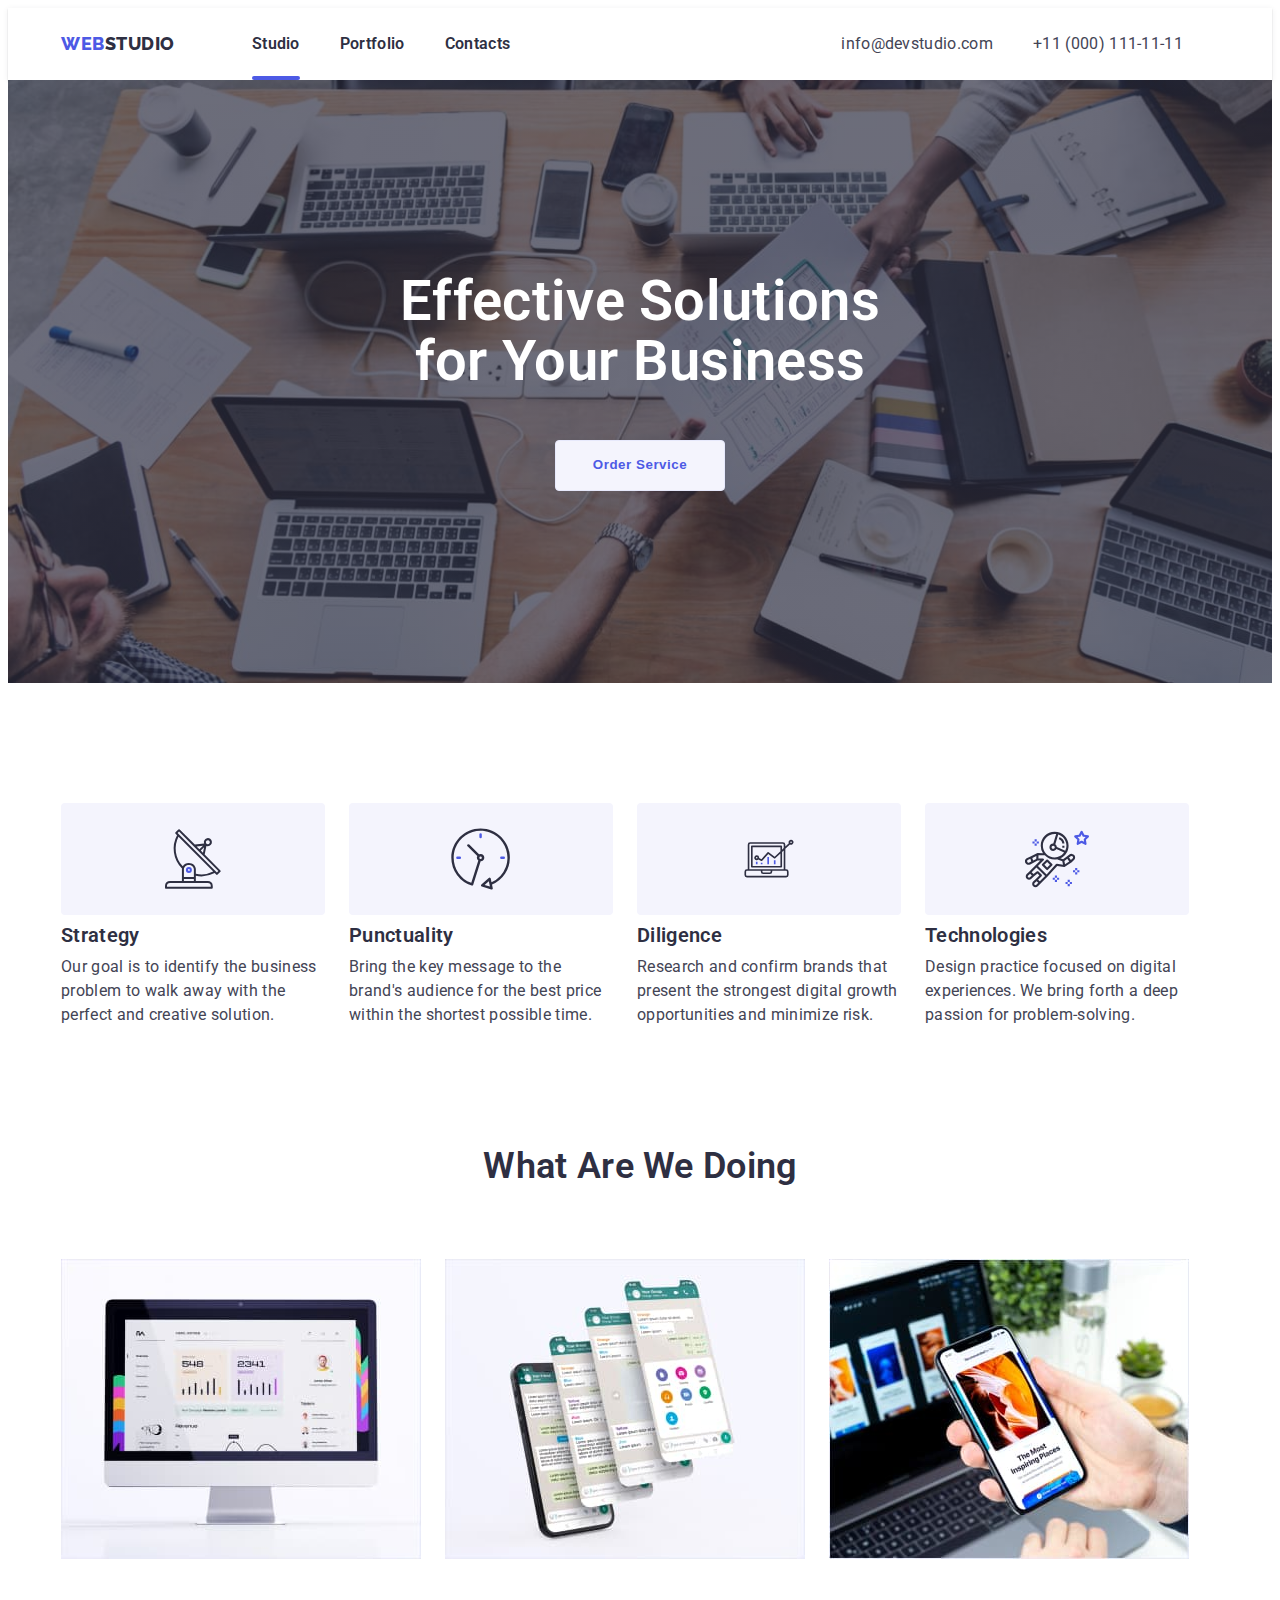
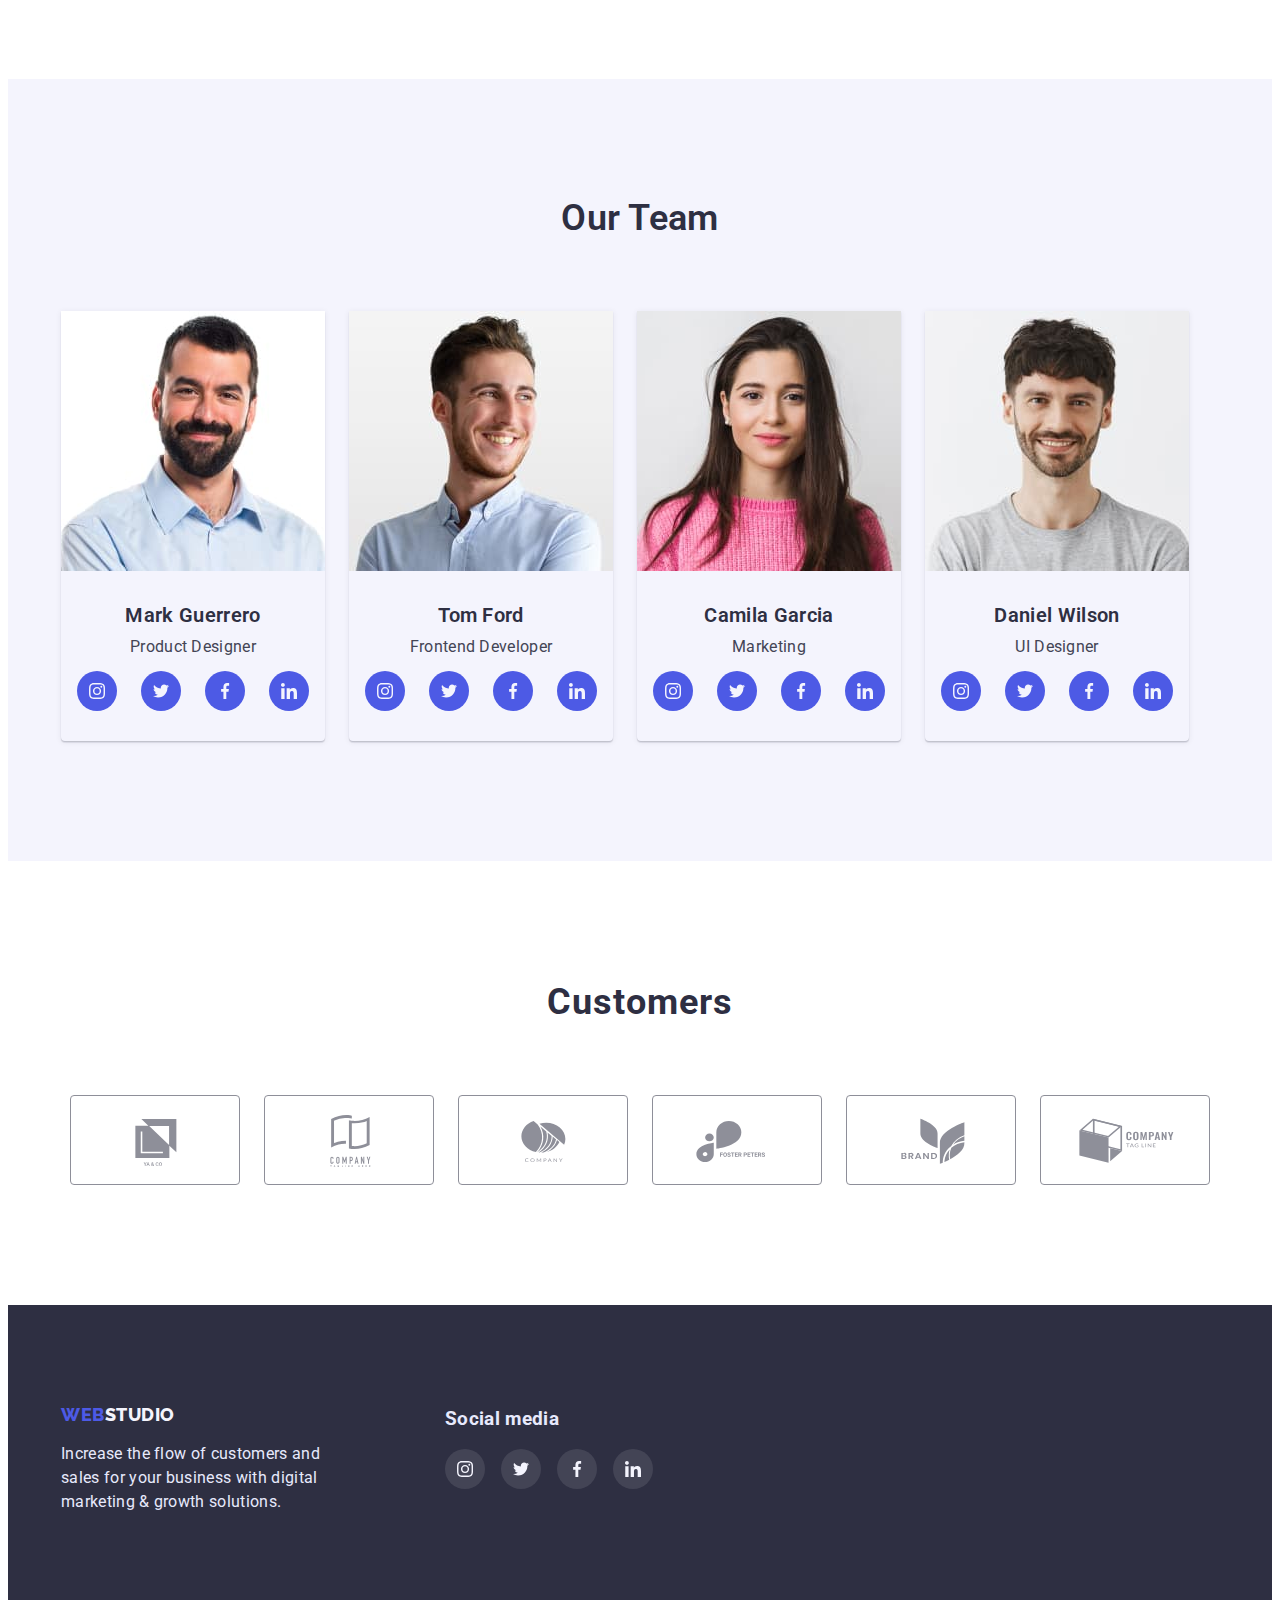
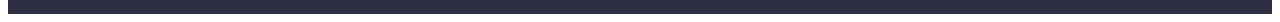
==== index.html @ f709241f "Добавил анимацию" ====
<!DOCTYPE html>
<html lang="en">

<head>
	<meta charset="UTF-8">
	<meta http-equiv="X-UA-Compatible" content="IE=edge">
	<meta name="viewport" content="width=device-width, initial-scale=1.0">
	<link rel="preconnect" href="https://fonts.googleapis.com">
	<link rel="preconnect" href="https://fonts.gstatic.com" crossorigin>
	<link href="https://fonts.googleapis.com/css2?family=Raleway:wght@700&family=Roboto:wght@400;500;700;900&display=swap"
		rel="stylesheet">
	<link rel="stylesheet" href="https://cdnjs.cloudflare.com/ajax/libs/modern-normalize/1.1.0/modern-normalize.min.css"
		integrity="sha512-wpPYUAdjBVSE4KJnH1VR1HeZfpl1ub8YT/NKx4PuQ5NmX2tKuGu6U/JRp5y+Y8XG2tV+wKQpNHVUX03MfMFn9Q=="
		crossorigin="anonymous" referrerpolicy="no-referrer">
	<link rel="stylesheet" href="./css/styles.css">
	<title>Студія</title>
</head>

<body>

	<!-- Навигация -->
	<header class="page-header">
		<div class="container flex">
			<nav class="page-nav flex">
				<a href="./index.html" class="logo"><span>Web</span>Studio</a>
				<ul class="nav-items flex">
					<li class="item">
						<a href="./index.html" class="link current">Studio</a>
					</li>
					<li class="item">
						<a href="./portfolio.html" class="link">Portfolio</a>
					</li>
					<li class="item">
						<a href="" class="link">Contacts</a>
					</li>
				</ul>
			</nav>
			<ul class="menu-contacts flex">
				<li class="item">
					<a href="mailto:info@devstudio.com" class="link">info@devstudio.com</a>
				</li>
				<li class="item">
					<a href="tel:+110001111111" class="link">+11 (000) 111-11-11</a>
				</li>
			</ul>
		</div>
	</header>

	<main>
		<!-- Герой -->
		<div class="page-hero">
			<section class="hero container">
				<h1 class="heading">Effective Solutions for Your Business</h1>
				<button class="button" type="button">Order Service</button>
			</section>
		</div>

		<!-- Наши цели -->
		<section class="features-desc section">
			<div class="features-desc container">
				<ul class="features-list flex">
					<li class="item">
						<div class="feature-icon">
							<svg width="59.72" height="64">
								<use href="./images/icons.svg#icon-antenna"></use>
							</svg>
						</div>
						<h3 class="title">Strategy</h3>
						<p class="text">Our goal is to identify the business
							problem to walk away with the perfect and creative solution.</p>
					</li>
					<li class="item">
						<div class="feature-icon">
							<svg width="61.22" height="64">
								<use href="./images/icons.svg#icon-clock"></use>
							</svg>
						</div>
						<h3 class="title">Punctuality</h3>
						<p class="text">Bring the key message to the brand's audience for the best price within the shortest
							possible
							time.</p>
					</li>
					<li class="item">
						<div class="feature-icon">
							<svg width="64" height="49.09">
								<use href="./images/icons.svg#icon-diagram"></use>
							</svg>
						</div>
						<h3 class="title">Diligence</h3>
						<p class="text">Research and confirm brands that present the strongest digital growth opportunities and
							minimize risk.</p>
					</li>
					<li class="item">
						<div class="feature-icon">
							<svg width="64" height="64">
								<use href="./images/icons.svg#icon-astronaut"></use>
							</svg>
						</div>
						<h3 class="title">Technologies</h3>
						<p class="text">Design practice focused on digital experiences. We bring forth a deep passion for
							problem-solving.</p>
					</li>
				</ul>
			</div>
		</section>

		<!-- Что мы делаем -->
		<section class="features-examples section">
			<div class="features-examples container">
				<h2 class="heading">What Are We Doing</h2>
				<ul class="examples-list flex">
					<li class="item">
						<img src="./images/monitor.jpg" class="image" width="360" alt="monitor">
					</li>
					<li class="item">
						<img src="./images/layers.jpg" class="image" width="360" alt="layers">
					</li>
					<li class="item">
						<img src="./images/phone.jpg" class="image" width="360" alt="phone">
					</li>
				</ul>
			</div>
		</section>

		<!-- Наша команда -->
		<section class="team-cards section">
			<div class="team-cards container">
				<h2 class="heading">Our Team</h2>
				<ul class="team-list flex">
					<li class="item">
						<img src="./images/markguerrero.jpg" class="image" width="264" alt="Mark Guerrero">
						<div class="team-list block">
							<h3 class="title">Mark Guerrero</h3>
							<p class="text">Product Designer</p>
							<div class="social-icons">
								<ul class="list">
									<li class="item">
										<a class="link" href="">
											<svg class="icon">
												<use href="./images/icons.svg#icon-instagram"></use>
											</svg>
										</a>
									</li>
									<li class="item">
										<a class="link" href="">
											<svg class="icon">
												<use href="./images/icons.svg#icon-twitter"></use>
											</svg>
										</a>
									</li>
									<li class="item">
										<a class="link" href="">
											<svg class="icon">
												<use href="./images/icons.svg#icon-facebook"></use>
											</svg>
										</a>
									</li>
									<li class="item">
										<a class="link" href="">
											<svg class="icon">
												<use href="./images/icons.svg#icon-linkedin"></use>
											</svg>
										</a>
									</li>
								</ul>
							</div>
						</div>
					</li>
					<li class="item">
						<img src="./images/tomford.jpg" class="image" width="264" alt="Tom Ford">
						<div class="team-list block">
							<h3 class="title">Tom Ford</h3>
							<p class="text">Frontend Developer</p>
							<div class="social-icons">
								<ul class="list">
									<li class="item">
										<a class="link" href="">
											<svg class="icon">
												<use href="./images/icons.svg#icon-instagram"></use>
											</svg>
										</a>
									</li>
									<li class="item">
										<a class="link" href="">
											<svg class="icon">
												<use href="./images/icons.svg#icon-twitter"></use>
											</svg>
										</a>
									</li>
									<li class="item">
										<a class="link" href="">
											<svg class="icon">
												<use href="./images/icons.svg#icon-facebook"></use>
											</svg>
										</a>
									</li>
									<li class="item">
										<a class="link" href="">
											<svg class="icon">
												<use href="./images/icons.svg#icon-linkedin"></use>
											</svg>
										</a>
									</li>
								</ul>
							</div>
						</div>
					<li class="item">
						<img src="./images/camilagarcia.jpg" class="image" width="264" alt="Camila Garcia">
						<div class="team-list block">
							<h3 class="title">Camila Garcia</h3>
							<p class="text">Marketing</p>
							<div class="social-icons">
								<ul class="list">
									<li class="item">
										<a class="link" href="">
											<svg class="icon">
												<use href="./images/icons.svg#icon-instagram"></use>
											</svg>
										</a>
									</li>
									<li class="item">
										<a class="link" href="">
											<svg class="icon">
												<use href="./images/icons.svg#icon-twitter"></use>
											</svg>
										</a>
									</li>
									<li class="item">
										<a class="link" href="">
											<svg class="icon">
												<use href="./images/icons.svg#icon-facebook"></use>
											</svg>
										</a>
									</li>
									<li class="item">
										<a class="link" href="">
											<svg class="icon">
												<use href="./images/icons.svg#icon-linkedin"></use>
											</svg>
										</a>
									</li>
								</ul>
							</div>
						</div>
					<li class="item">
						<img src="./images/danielwilson.jpg" class="image" width="264" alt="Daniel Wilson">
						<div class="team-list block">
							<h3 class="title">Daniel Wilson</h3>
							<p class="text">UI Designer</p>
							<div class="social-icons">
								<ul class="list">
									<li class="item">
										<a class="link" href="">
											<svg class="icon">
												<use href="./images/icons.svg#icon-instagram"></use>
											</svg>
										</a>
									</li>
									<li class="item">
										<a class="link" href="">
											<svg class="icon">
												<use href="./images/icons.svg#icon-twitter"></use>
											</svg>
										</a>
									</li>
									<li class="item">
										<a class="link" href="">
											<svg class="icon">
												<use href="./images/icons.svg#icon-facebook"></use>
											</svg>
										</a>
									</li>
									<li class="item">
										<a class="link" href="">
											<svg class="icon">
												<use href="./images/icons.svg#icon-linkedin"></use>
											</svg>
										</a>
									</li>
								</ul>
							</div>
						</div>
				</ul>
			</div>
		</section>
		<section class="customers section">
			<div class="customers container">
				<h2 class="heading">Customers</h2>
				<ul class="list">
					<li class="item">
						<a class="link" href="">
							<svg class="icon" width="104" height="56">
								<use href="./images/icons.svg#icon-client1"></use>
							</svg>
						</a>
					</li>
					<li class="item">
						<a class="link" href="">
							<svg class="icon" width="104" height="56">
								<use href="./images/icons.svg#icon-client2"></use>
							</svg>
						</a>
					</li>
					<li class="item">
						<a class="link" href="">
							<svg class="icon" width="104" height="56">
								<use href="./images/icons.svg#icon-client3"></use>
							</svg>
						</a>
					</li>
					<li class="item">
						<a class="link" href="">
							<svg class="icon" width="104" height="56">
								<use href="./images/icons.svg#icon-client4"></use>
							</svg>
						</a>
					</li>
					<li class="item">
						<a class="link" href="">
							<svg class="icon" width="104" height="56">
								<use href="./images/icons.svg#icon-client5"></use>
							</svg>
						</a>
					</li>
					<li class="item">
						<a class="link" href="">
							<svg class="icon" width="104" height="56">
								<use href="./images/icons.svg#icon-client6"></use>
							</svg>
						</a>
					</li>
				</ul>
			</div>
		</section>
	</main>

	<!-- Подвал -->
	<footer class="page-footer section">
		<div class="page-footer container">
			<div class="flex">
				<div class="logo-block">
					<a href="" class="logo footer"><span>Web</span>Studio</a>
					<p class="text footer">Increase the flow of customers and sales for your business with digital marketing &
						growth
						solutions.</p>
				</div>
				<div class="social-icons footer">
					<h3 class="title">Social media</h3>
					<ul class="list">
						<li class="item">
							<a class="link" href="">
								<svg class="icon">
									<use href="./images/icons.svg#icon-instagram"></use>
								</svg>
							</a>
						</li>
						<li class="item">
							<a class="link" href="">
								<svg class="icon">
									<use href="./images/icons.svg#icon-twitter"></use>
								</svg>
							</a>
						</li>
						<li class="item">
							<a class="link" href="">
								<svg class="icon">
									<use href="./images/icons.svg#icon-facebook"></use>
								</svg>
							</a>
						</li>
						<li class="item">
							<a class="link" href="">
								<svg class="icon">
									<use href="./images/icons.svg#icon-linkedin"></use>
								</svg>
							</a>
						</li>
					</ul>
				</div>
			</div>
		</div>
	</footer>
</body>

</html>
---- css/styles.css ----
/* Переменные */
:root {
	--brand-color: #4D5AE5;
	--heading-color: #2E2F42;
	--body-color: #434455;
	--raleway: 'Raleway', sans-serif;
	--roboto: 'Roboto', sans-serif;
}

body {
	color: var(--heading-color);
	font-family: var(--roboto);
	font-size: 16px;
	letter-spacing: 0.02em;
}

h1,
h2,
h3,
h4,
h5,
h6,
ul,
p {
	margin-top: 0;
	margin-bottom: 0;
}

a {
	text-decoration: none;
}

ul {
	list-style: none;
	padding: 0;
}

.container {
	width: 1158px;
	padding: 0 15px;
	margin: 0 auto;
	align-items: center;
}

.flex {
	display: flex;
}

.section {
	padding: 120px 0;
}

/* Хедер */
.page-header {
	margin: 0 auto;
	box-shadow:
		0px 2px 1px rgba(46, 47, 66, 0.08),
		0px 1px 1px rgba(46, 47, 66, 0.16),
		0px 1px 6px rgba(46, 47, 66, 0.08);
}

/* Логотип */
.logo {
	display: block;
	padding: 24px 0;
	margin-right: 77px;
	color: var(--heading-color);
	font-family: var(--raleway);
	font-size: 18px;
	font-weight: 800;
	line-height: 1.33;
	text-transform: uppercase;
	letter-spacing: 0.03em;
}

.logo span {
	color: var(--brand-color);
}

.logo:hover,
.logo:focus,
.logo.footer:hover,
.logo.footer:focus {
	color: var(--body-color);
	transition: color 250ms cubic-bezier(0.4, 0, 0.2, 1);
}

/* Навигация */
.nav-items .link {
	position: relative;
	display: block;
	color: var(--heading-color);
	font-weight: 600;
	line-height: 1.5;
	padding: 24px 0;
}

.nav-items .item+.item {
	margin-left: 40px;
}

.link.current::after {
	content: '';
	position: absolute;
	opacity: 1;
	left: 0;
	bottom: 0;
	width: 100%;
	height: 4px;
	background-color: var(--brand-color);
	border-radius: 2px;
}

.nav-items .link:hover,
.nav-items .link:focus {
	color: var(--brand-color);
	transition: color 250ms cubic-bezier(0.4, 0, 0.2, 1);
}

/* Контакты */
.menu-contacts {
	margin-left: 331px;
}

.menu-contacts .link {
	display: block;
	color: var(--body-color);
	line-height: 1.5;
	padding: 24px 0;
}

.menu-contacts .item+.item {
	margin-left: 40px;
}

.menu-contacts .link:hover,
.menu-contacts .link:focus {
	color: var(--brand-color);
	transition: color 250ms cubic-bezier(0.4, 0, 0.2, 1);
}

/* Кнопки */
.filter-buttons .button,
.hero .button {
	color: var(--brand-color);
	background: #F4F4FD;
	border: 1px solid #E7E9FC;
	border-radius: 4px;
	font-weight: 600;
	line-height: 1.5;
	letter-spacing: 0.04em;
	cursor: pointer;
}

.hero .button {
	width: 170px;
	height: 51px;
}

.hero .button:hover,
.hero .button:focus {
	box-shadow:
		0px 1px 6px rgba(46, 47, 66, 0.08),
		0px 1px 1px rgba(46, 47, 66, 0.16),
		0px 2px 1px rgba(46, 47, 66, 0.08);
	transition: box-shadow 250ms cubic-bezier(0.4, 0, 0.2, 1);
}

.hero .button:active {
	background-color: #404BBF;
	box-shadow: 0px 4px 4px rgba(0, 0, 0, 0.15);
}

.button:hover,
.button:focus {
	color: #FFFFFF;
	border: 1px solid transparent;
	background-color: var(--brand-color);
	transition: background-color 250ms cubic-bezier(0.4, 0, 0.2, 1);
}

.filter-buttons {
	margin-bottom: 72px;
	align-items: center;
	justify-content: center;
}

.filter-buttons .button {
	padding: 12px 24px;
}

.filter-buttons .button:hover,
.filter-buttons .button:focus {
	box-shadow:
		0px 3px 1px rgba(0, 0, 0, 0.1),
		0px 2px 1px rgba(0, 0, 0, 0.08),
		0px 2px 2px rgba(0, 0, 0, 0.12);
	transition: box-shadow 250ms cubic-bezier(0.4, 0, 0.2, 1);
}

/* ЗАГОЛОВКИ */
/* H1 title*/
.hero .heading {
	color: #FFFFFF;
	font-size: 56px;
	font-weight: 600;
	line-height: 1.07;
	margin-bottom: 48px;
	width: 492px;
	margin-left: auto;
	margin-right: auto;
}

/* H2 titles */
.features-examples .heading,
.team-cards .heading {
	font-size: 36px;
	font-weight: 600;
	line-height: 1.11;
}

/* H3 titles */
.project-cards .title,
.features-desc .title,
.team-cards .title {
	color: var(--heading-color);
	font-size: 20px;
	font-weight: 600;
	line-height: 1.2;
	margin-bottom: 8px;
}

/* p text */
.project-cards .text,
.features-desc .text,
.team-cards .text {
	color: var(--body-color);
	line-height: 1.5;
	letter-spacing: 0.02em;
}

/* Наша команда */
.team-list .block {
	padding: 32px 0 30px;
}

.project-cards .block {
	padding: 32px 0;
}

.team-list>.item {
	box-shadow:
		0px 1px 6px rgba(46, 47, 66, 0.08),
		0px 1px 1px rgba(46, 47, 66, 0.16),
		0px 2px 1px rgba(46, 47, 66, 0.08);
	border-radius: 0px 0px 4px 4px;
}

.examples-list .image,
.team-list .image,
.project-cards .image {
	display: block;
}

.page-hero {
	max-width: 1600px;
	margin: 0 auto;
	background-image:
		linear-gradient(to right, #2e2f42b3, #2e2f42b3),
		url(../images/people-office.jpg);
	background-size: cover;
	background-repeat: no-repeat;
	text-align: center;
	background-color: var(--heading-color);
}

.hero.container {
	display: inherit;
	text-align: center;
	padding: 192px 0;
}

.features-list .item {
	width: 264px;
}

.features-list .item+.item,
.examples-list .item+.item,
.team-list .item+.item,
.filter-buttons .item+.item {
	margin-left: 24px;
}

/* Карточки */
.portfolio.section {
	padding: 96px 0 120px;
}

.project-cards {
	display: flex;
	flex-wrap: wrap;
}

.project-cards .image {
	max-width: 100%;
}

.project-cards .card {
	flex-basis: calc((100% - 48px) / 3);
	width: 360px;
	margin-right: 24px;
	margin-bottom: 48px;
	border: 0.5px solid #F4F4FD;
	box-shadow: 0px 1px 6px rgba(46, 47, 66, 0.08);
}

.project-cards .card:nth-child(3n) {
	margin-right: 0px;
}

.project-cards .card:nth-last-child(-n + 3) {
	margin-bottom: 0px;
}

.project-cards .title,
.project-cards .text {
	margin-left: 16px;
}

/* Временная заглушка карточки */
.project-cards .block-tmp {
	background-color: var(--brand-color);
	height: 298px;
}

.card .text-tmp {
	color: #F4F4FD;
	padding: 40px 34px 164px;
}

.project-cards .card:hover,
.project-cards .card:focus {
	border: 0.5px solid #F4F4FD;
	box-shadow:
		0px 1px 6px rgba(46, 47, 66, 0.08),
		0px 1px 1px rgba(46, 47, 66, 0.16),
		0px 2px 1px rgba(46, 47, 66, 0.08);
	transition: box-shadow 250ms cubic-bezier(0.4, 0, 0.2, 1);
}

.features-examples {
	display: inherit;
	text-align: center;
	padding-top: 0;
}

.features-examples .heading,
.team-cards .heading,
.customers .heading {
	margin-bottom: 72px;
}

.team-cards.section {
	margin: 0 auto;
	background-color: #F4F4FD;
}

.team-cards {
	display: inherit;
	text-align: center;
}

.team-cards .text {
	margin-bottom: 12px;
}

.page-footer {
	margin: 0 auto;
	background-color: var(--heading-color);
}

.page-footer.section {
	padding: 100px 0;
}

.logo.footer {
	display: block;
	width: 115px;
	padding: 0;
	color: #F4F4FD;
	line-height: 1.16;
	margin-bottom: 16px;
}

.text.footer {
	color: #E7E9FC;
	line-height: 1.5;
	width: 264px;
}

.page-footer .title {
	color: #E7E9FC;
	line-height: 1.5;
	margin-bottom: 16px;
}

.feature-icon {
	display: flex;
	width: 264px;
	height: 112px;
	margin-bottom: 8px;
	justify-content: center;
	align-items: center;
	background: #F4F4FD;
	border-radius: 4px;
}

.social-icons .list {
	display: flex;
	justify-content: center;
	align-items: center;
}

.social-icons .link {
	display: flex;
	justify-content: center;
	align-items: center;
	background: var(--brand-color);
	width: 40px;
	height: 40px;
	border-radius: 50%;
}

.social-icons .icon {
	width: 16px;
	height: 16px;
}

.social-icons .link:hover,
.social-icons .link:focus,
.social-icons.footer .link:hover,
.social-icons.footer .link:focus {
	background: #31D0AA;
	transition: background 250ms cubic-bezier(0.4, 0, 0.2, 1);
}

.customers .heading {
	font-size: 36px;
	line-height: 42px;
	text-align: center;
	letter-spacing: 0.03em;
}

.customers .list {
	display: flex;
	justify-content: center;
	align-items: center;
}

.customers .item+.item {
	margin-left: 24px;
}

.customers .link {
	display: flex;
	justify-content: center;
	align-items: center;
	width: 168px;
	height: 88px;
	border: 1px solid #8E8F99;
	border-radius: 4px;
	fill: #8E8F99;
}

.customers .link:hover,
.customers .link:focus {
	border: 1px solid var(--brand-color);
	fill: var(--brand-color);
	transition: fill 250ms cubic-bezier(0.4, 0, 0.2, 1);
}

.social-icons.footer .item+.item {
	margin-left: 16px;
}

.social-icons.footer {
	margin-left: 120px;
	width: 208px;
}

.social-icons.footer .link {
	background: rgba(255, 255, 255, 0.1);
}
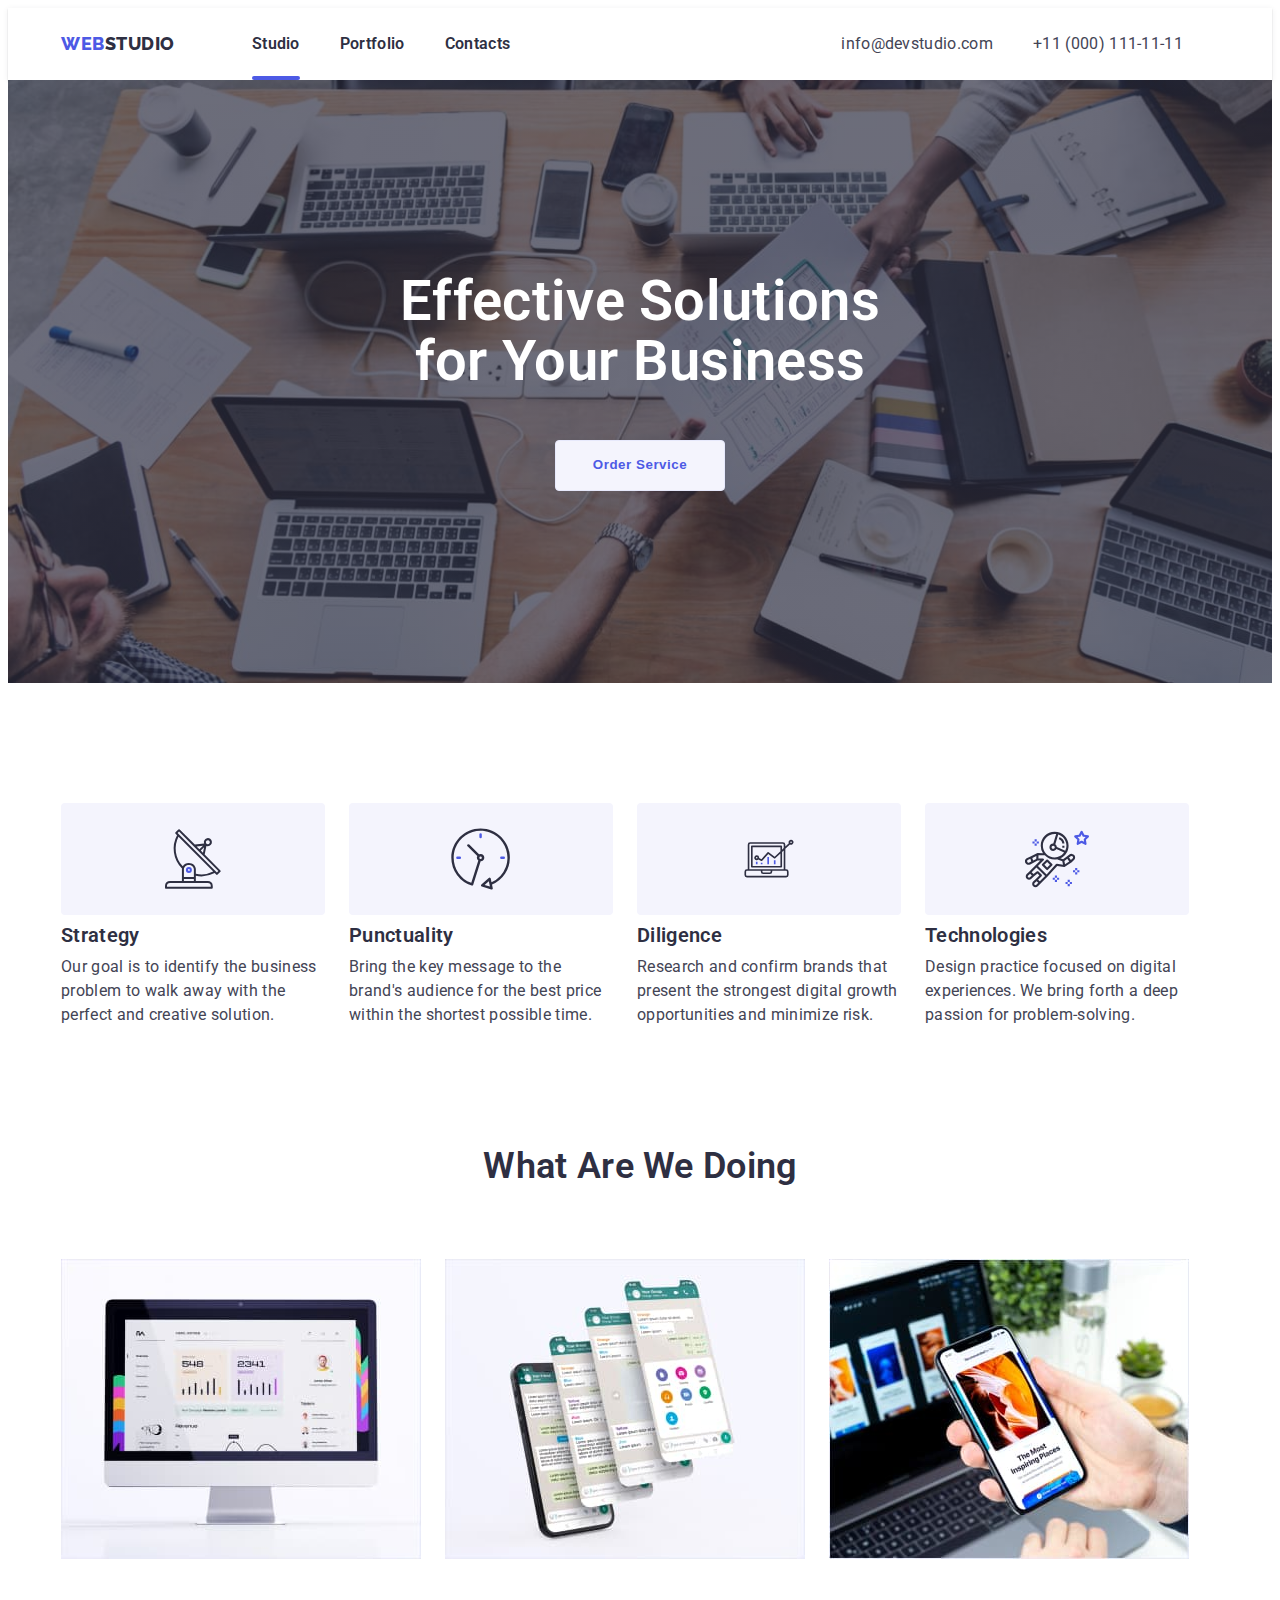
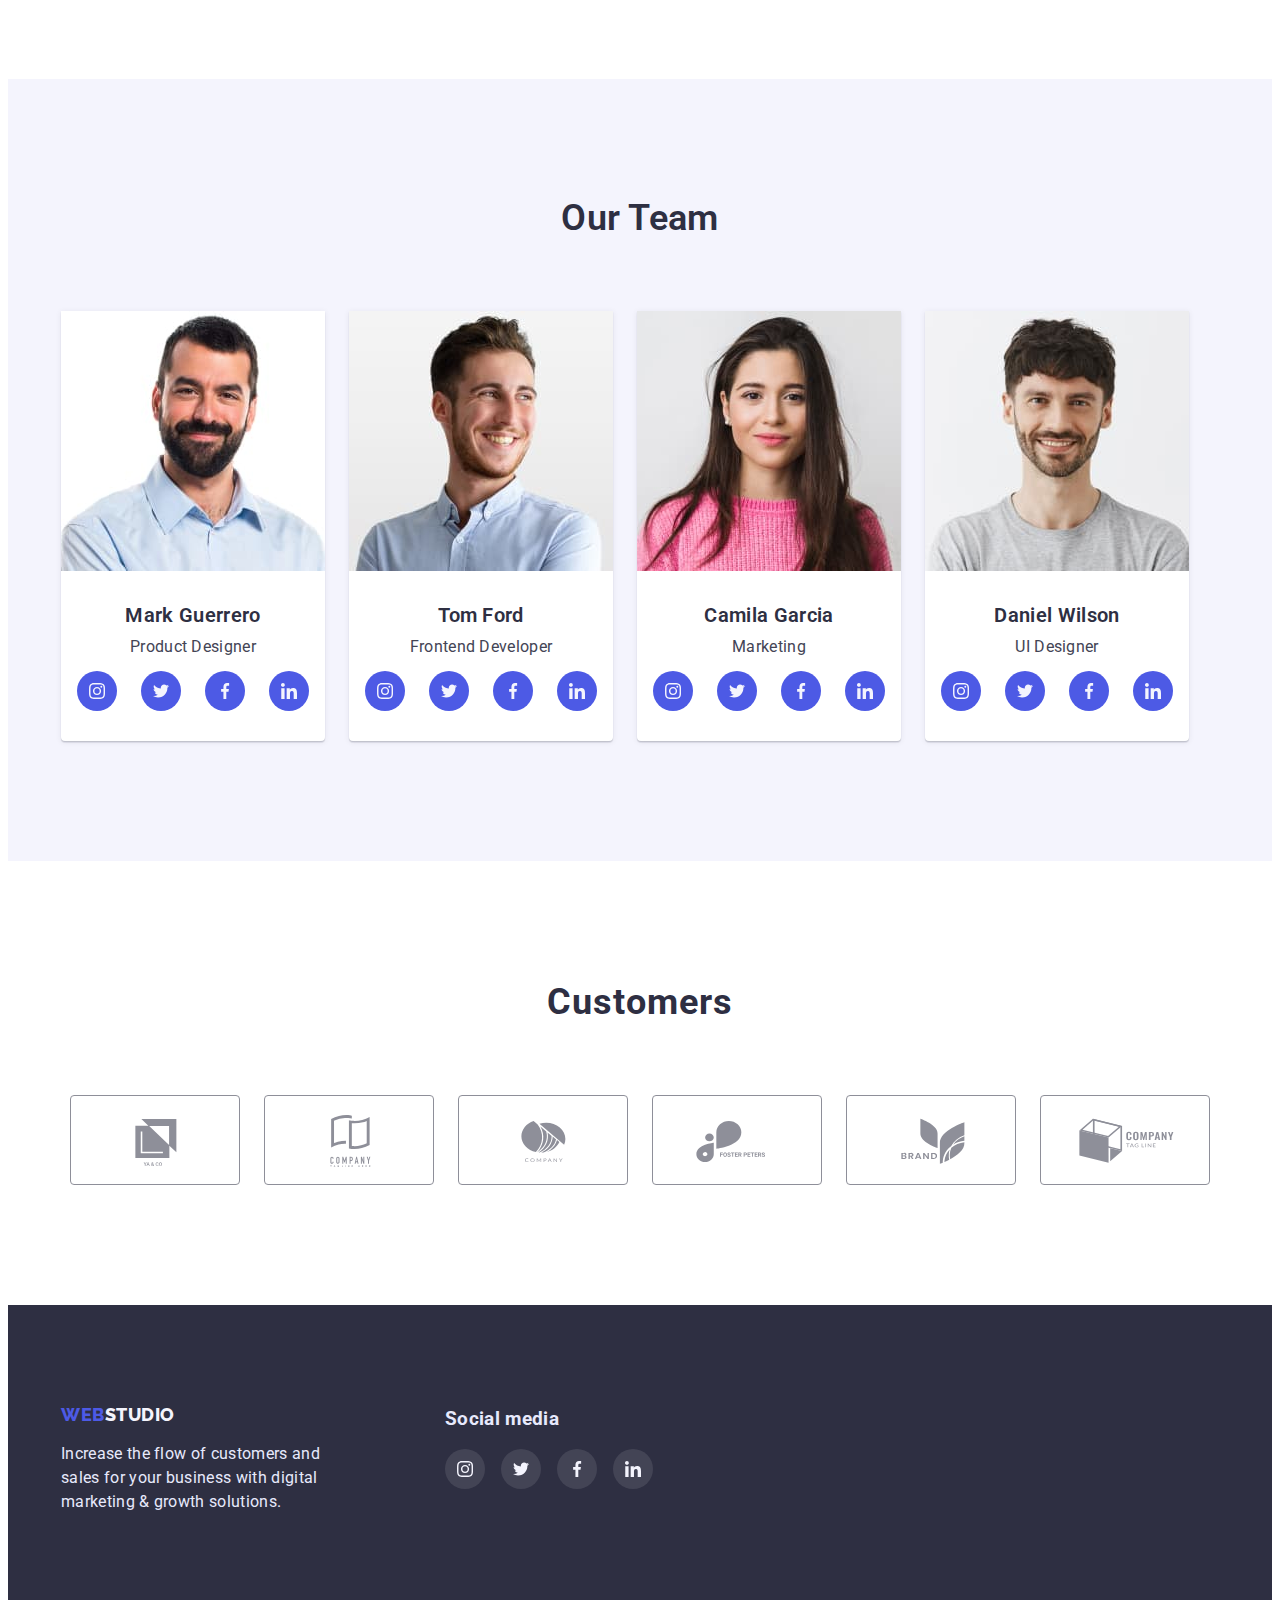
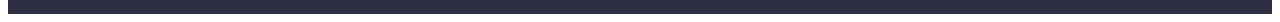
==== commit eed498d0: "Фикс анимации цвет карточек команды" ====
--- a/index.html
+++ b/index.html
@@ -20,10 +20,10 @@
 
 	<!-- Навигация -->
 	<header class="page-header">
-		<div class="container flex">
-			<nav class="page-nav flex">
+		<div class="header container">
+			<nav class="page-nav">
 				<a href="./index.html" class="logo"><span>Web</span>Studio</a>
-				<ul class="nav-items flex">
+				<ul class="nav-items">
 					<li class="item">
 						<a href="./index.html" class="link current">Studio</a>
 					</li>
@@ -35,7 +35,7 @@
 					</li>
 				</ul>
 			</nav>
-			<ul class="menu-contacts flex">
+			<ul class="menu-contacts">
 				<li class="item">
 					<a href="mailto:info@devstudio.com" class="link">info@devstudio.com</a>
 				</li>
@@ -51,14 +51,14 @@
 		<div class="page-hero">
 			<section class="hero container">
 				<h1 class="heading">Effective Solutions for Your Business</h1>
-				<button class="button" type="button">Order Service</button>
+				<button data-modal-open class="button" type="button">Order Service</button>
 			</section>
 		</div>
 
 		<!-- Наши цели -->
 		<section class="features-desc section">
 			<div class="features-desc container">
-				<ul class="features-list flex">
+				<ul class="features-list">
 					<li class="item">
 						<div class="feature-icon">
 							<svg width="59.72" height="64">
@@ -108,7 +108,7 @@
 		<section class="features-examples section">
 			<div class="features-examples container">
 				<h2 class="heading">What Are We Doing</h2>
-				<ul class="examples-list flex">
+				<ul class="examples-list">
 					<li class="item">
 						<img src="./images/monitor.jpg" class="image" width="360" alt="monitor">
 					</li>
@@ -126,7 +126,7 @@
 		<section class="team-cards section">
 			<div class="team-cards container">
 				<h2 class="heading">Our Team</h2>
-				<ul class="team-list flex">
+				<ul class="team-list">
 					<li class="item">
 						<img src="./images/markguerrero.jpg" class="image" width="264" alt="Mark Guerrero">
 						<div class="team-list block">
@@ -337,7 +337,7 @@
 	<!-- Подвал -->
 	<footer class="page-footer section">
 		<div class="page-footer container">
-			<div class="flex">
+			<div class="footer-content">
 				<div class="logo-block">
 					<a href="" class="logo footer"><span>Web</span>Studio</a>
 					<p class="text footer">Increase the flow of customers and sales for your business with digital marketing &
@@ -380,6 +380,17 @@
 			</div>
 		</div>
 	</footer>
+
+	<div class="backdrop is-hidden" data-modal>
+		<div class="modal">
+			<button data-modal-close class="button" type="button">
+				<svg class="icon" width="8" height="8">
+					<use href="./images/icons.svg#icon-close"></use>
+				</svg>
+			</button>
+		</div>
+	</div>
+	<script src="./js/modal.js"></script>
 </body>
 
 </html>--- a/css/styles.css
+++ b/css/styles.css
@@ -42,21 +42,12 @@
 	align-items: center;
 }
 
-.flex {
+.footer-content {
 	display: flex;
 }
 
 .section {
 	padding: 120px 0;
-}
-
-/* Хедер */
-.page-header {
-	margin: 0 auto;
-	box-shadow:
-		0px 2px 1px rgba(46, 47, 66, 0.08),
-		0px 1px 1px rgba(46, 47, 66, 0.16),
-		0px 1px 6px rgba(46, 47, 66, 0.08);
 }
 
 /* Логотип */
@@ -71,6 +62,7 @@
 	line-height: 1.33;
 	text-transform: uppercase;
 	letter-spacing: 0.03em;
+	transition: color 250ms cubic-bezier(0.4, 0, 0.2, 1);
 }
 
 .logo span {
@@ -82,10 +74,30 @@
 .logo.footer:hover,
 .logo.footer:focus {
 	color: var(--body-color);
-	transition: color 250ms cubic-bezier(0.4, 0, 0.2, 1);
+}
+
+/* Хедер */
+.page-header {
+	margin: 0 auto;
+	box-shadow:
+		0px 2px 1px rgba(46, 47, 66, 0.08),
+		0px 1px 1px rgba(46, 47, 66, 0.16),
+		0px 1px 6px rgba(46, 47, 66, 0.08);
+}
+
+.header.container {
+	display: flex;
 }
 
 /* Навигация */
+.page-nav {
+	display: flex;
+}
+
+.nav-items {
+	display: flex;
+}
+
 .nav-items .link {
 	position: relative;
 	display: block;
@@ -93,6 +105,7 @@
 	font-weight: 600;
 	line-height: 1.5;
 	padding: 24px 0;
+	transition: color 250ms cubic-bezier(0.4, 0, 0.2, 1);
 }
 
 .nav-items .item+.item {
@@ -114,11 +127,11 @@
 .nav-items .link:hover,
 .nav-items .link:focus {
 	color: var(--brand-color);
-	transition: color 250ms cubic-bezier(0.4, 0, 0.2, 1);
 }
 
 /* Контакты */
 .menu-contacts {
+	display: flex;
 	margin-left: 331px;
 }
 
@@ -127,6 +140,7 @@
 	color: var(--body-color);
 	line-height: 1.5;
 	padding: 24px 0;
+	transition: color 250ms cubic-bezier(0.4, 0, 0.2, 1);
 }
 
 .menu-contacts .item+.item {
@@ -136,7 +150,6 @@
 .menu-contacts .link:hover,
 .menu-contacts .link:focus {
 	color: var(--brand-color);
-	transition: color 250ms cubic-bezier(0.4, 0, 0.2, 1);
 }
 
 /* Кнопки */
@@ -155,6 +168,11 @@
 .hero .button {
 	width: 170px;
 	height: 51px;
+	transition:
+		border 250ms cubic-bezier(0.4, 0, 0.2, 1),
+		color 250ms cubic-bezier(0.4, 0, 0.2, 1),
+		box-shadow 250ms cubic-bezier(0.4, 0, 0.2, 1),
+		background 250ms cubic-bezier(0.4, 0, 0.2, 1);
 }
 
 .hero .button:hover,
@@ -163,11 +181,10 @@
 		0px 1px 6px rgba(46, 47, 66, 0.08),
 		0px 1px 1px rgba(46, 47, 66, 0.16),
 		0px 2px 1px rgba(46, 47, 66, 0.08);
-	transition: box-shadow 250ms cubic-bezier(0.4, 0, 0.2, 1);
 }
 
 .hero .button:active {
-	background-color: #404BBF;
+	background: #404BBF;
 	box-shadow: 0px 4px 4px rgba(0, 0, 0, 0.15);
 }
 
@@ -175,11 +192,11 @@
 .button:focus {
 	color: #FFFFFF;
 	border: 1px solid transparent;
-	background-color: var(--brand-color);
-	transition: background-color 250ms cubic-bezier(0.4, 0, 0.2, 1);
+	background: var(--brand-color);
 }
 
 .filter-buttons {
+	display: flex;
 	margin-bottom: 72px;
 	align-items: center;
 	justify-content: center;
@@ -187,6 +204,10 @@
 
 .filter-buttons .button {
 	padding: 12px 24px;
+	transition:
+		box-shadow 250ms cubic-bezier(0.4, 0, 0.2, 1),
+		background 250ms cubic-bezier(0.4, 0, 0.2, 1),
+		color 250ms cubic-bezier(0.4, 0, 0.2, 1);
 }
 
 .filter-buttons .button:hover,
@@ -195,7 +216,6 @@
 		0px 3px 1px rgba(0, 0, 0, 0.1),
 		0px 2px 1px rgba(0, 0, 0, 0.08),
 		0px 2px 2px rgba(0, 0, 0, 0.12);
-	transition: box-shadow 250ms cubic-bezier(0.4, 0, 0.2, 1);
 }
 
 /* ЗАГОЛОВКИ */
@@ -254,6 +274,7 @@
 		0px 1px 1px rgba(46, 47, 66, 0.16),
 		0px 2px 1px rgba(46, 47, 66, 0.08);
 	border-radius: 0px 0px 4px 4px;
+	background: #FFFFFF
 }
 
 .examples-list .image,
@@ -275,9 +296,12 @@
 }
 
 .hero.container {
-	display: inherit;
 	text-align: center;
 	padding: 192px 0;
+}
+
+.features-list {
+	display: flex;
 }
 
 .features-list .item {
@@ -299,6 +323,33 @@
 .project-cards {
 	display: flex;
 	flex-wrap: wrap;
+}
+
+/* OVERLAY */
+.img-block {
+	position: relative;
+	overflow: hidden;
+}
+
+.overlay {
+	position: absolute;
+	top: 0;
+	left: 0;
+	width: 100%;
+	height: 100%;
+	background-color: var(--brand-color);
+	transform: translateY(100%);
+	transition: transform 250ms cubic-bezier(0.4, 0, 0.2, 1);
+}
+
+.overlay>p {
+	color: #F4F4FD;
+	line-height: 1.5;
+	padding: 40px 32px;
+}
+
+.project-cards .card:hover .overlay {
+	transform: translateY(0);
 }
 
 .project-cards .image {
@@ -312,6 +363,7 @@
 	margin-bottom: 48px;
 	border: 0.5px solid #F4F4FD;
 	box-shadow: 0px 1px 6px rgba(46, 47, 66, 0.08);
+	transition: box-shadow 250ms cubic-bezier(0.4, 0, 0.2, 1);
 }
 
 .project-cards .card:nth-child(3n) {
@@ -325,12 +377,6 @@
 .project-cards .title,
 .project-cards .text {
 	margin-left: 16px;
-}
-
-/* Временная заглушка карточки */
-.project-cards .block-tmp {
-	background-color: var(--brand-color);
-	height: 298px;
 }
 
 .card .text-tmp {
@@ -345,7 +391,6 @@
 		0px 1px 6px rgba(46, 47, 66, 0.08),
 		0px 1px 1px rgba(46, 47, 66, 0.16),
 		0px 2px 1px rgba(46, 47, 66, 0.08);
-	transition: box-shadow 250ms cubic-bezier(0.4, 0, 0.2, 1);
 }
 
 .features-examples {
@@ -360,14 +405,21 @@
 	margin-bottom: 72px;
 }
 
+.examples-list {
+	display: flex;
+}
+
 .team-cards.section {
 	margin: 0 auto;
 	background-color: #F4F4FD;
 }
 
 .team-cards {
-	display: inherit;
 	text-align: center;
+}
+
+.team-cards>.team-list {
+	display: flex;
 }
 
 .team-cards .text {
@@ -429,6 +481,7 @@
 	width: 40px;
 	height: 40px;
 	border-radius: 50%;
+	transition: background 250ms cubic-bezier(0.4, 0, 0.2, 1);
 }
 
 .social-icons .icon {
@@ -441,7 +494,6 @@
 .social-icons.footer .link:hover,
 .social-icons.footer .link:focus {
 	background: #31D0AA;
-	transition: background 250ms cubic-bezier(0.4, 0, 0.2, 1);
 }
 
 .customers .heading {
@@ -470,13 +522,14 @@
 	border: 1px solid #8E8F99;
 	border-radius: 4px;
 	fill: #8E8F99;
+	transition: fill 250ms cubic-bezier(0.4, 0, 0.2, 1);
 }
 
 .customers .link:hover,
 .customers .link:focus {
 	border: 1px solid var(--brand-color);
 	fill: var(--brand-color);
-	transition: fill 250ms cubic-bezier(0.4, 0, 0.2, 1);
+
 }
 
 .social-icons.footer .item+.item {
@@ -490,4 +543,57 @@
 
 .social-icons.footer .link {
 	background: rgba(255, 255, 255, 0.1);
+}
+
+/* MODAL */
+.backdrop {
+	position: fixed;
+	top: 0;
+	left: 0;
+	opacity: 1;
+	visibility: visible;
+	width: 100%;
+	height: 100%;
+	background: rgba(46, 47, 66, 0.4);
+	transition: opacity 250ms cubic-bezier(0.4, 0, 0.2, 1), visibility 250ms cubic-bezier(0.4, 0, 0.2, 1);
+}
+
+.is-hidden {
+	opacity: 0;
+	visibility: hidden;
+	pointer-events: none;
+}
+
+.modal {
+	position: absolute;
+	top: 50%;
+	left: 50%;
+	width: 408px;
+	height: 576px;
+	background: #FCFCFC;
+	box-shadow:
+		0px 1px 1px rgba(0, 0, 0, 0.14),
+		0px 1px 3px rgba(0, 0, 0, 0.12),
+		0px 2px 1px rgba(0, 0, 0, 0.2);
+	border-radius: 4px;
+	transform: translate(-50%, -50%);
+}
+
+.modal .button {
+	position: absolute;
+	top: 24px;
+	right: 24px;
+	display: flex;
+	justify-content: center;
+	align-items: center;
+	width: 24px;
+	height: 24px;
+	border-radius: 50%;
+	background: #E7E9FC;
+	border: 1px solid rgba(0, 0, 0, 0.1);
+}
+
+.modal .button:hover,
+.modal .button:focus {
+	border: 1px solid var(--brand-color);
 }